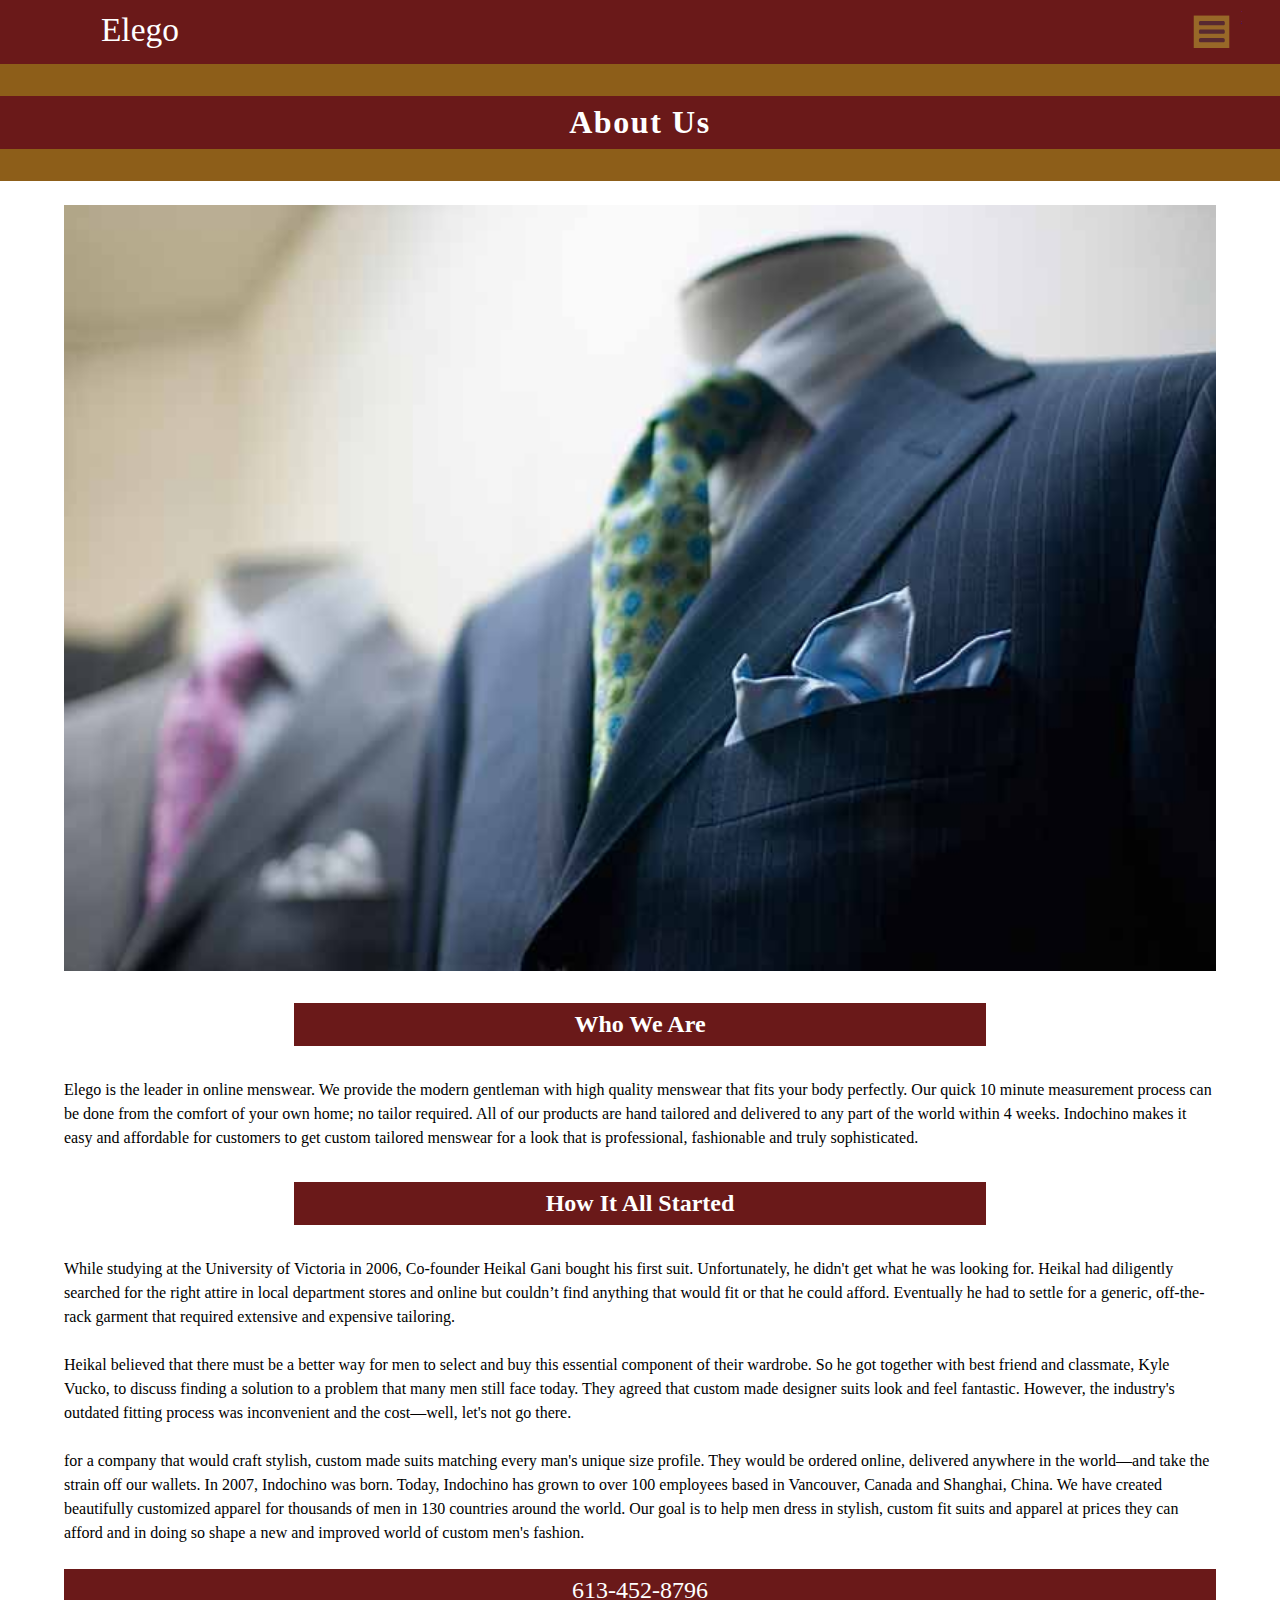
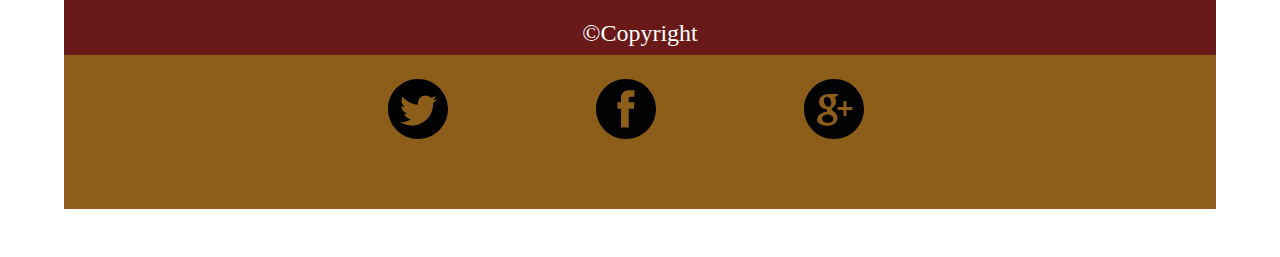
==== company-page.html @ c823d90d "assignment3" ====
<!DOCTYPE html>
<html lang="en-ca">
<head>
	<meta charset="utf-8">
	<title>Elego</title>
	<meta name="viewport" content="width=device-width,initial-scale=1">
    <link href="css/general.css" rel="stylesheet">
</head>    
<body>
    
     <header> 
         <a href="index.html">
            <img src="images/logo.svg" alt="elego logo" class="logo">
         <a/>
             
          <a href="#nav" class="nav-btn" data-state="inactive">Navigate</a> 
	
		<nav class="nav-top">	
            <ul>
				<li><a href="products-page.html">Products Page</a></li>
				<li><a href="company-page.html">About Us</a></li>
			</ul>
        </nav>     
    </header>
         
	<div class="billboard">
		
        <h1>About Us</h1>
	
    </div>
    
    <article>
        
      <img src= "images/companypage-banner.jpg" alt="companypage-banner">
        
        <h2>Who We Are</h2>
        
        <p>Elego is the leader in online menswear. We provide the modern gentleman with high quality menswear that fits your body perfectly. Our quick 10 minute measurement process can be done from the comfort of your own home; no tailor required. All of our products are hand tailored and delivered to any part of the world within 4 weeks. Indochino makes it easy and affordable for customers to get custom tailored menswear for a look that is professional, fashionable and truly sophisticated.</p>
        
        <h3>How It All Started</h3>
          
        <p>While studying at the University of Victoria in 2006, Co-founder Heikal Gani bought his first suit. Unfortunately, he didn't get what he was looking for. Heikal had diligently searched for the right attire in local department stores and online but couldn’t find anything that would fit or that he could afford. Eventually he had to settle for a generic, off-the-rack garment that required extensive and expensive tailoring. 
        <P>Heikal believed that there must be a better way for men to select and buy this essential component of their wardrobe. So he got together with best friend and classmate, Kyle Vucko, to discuss finding a solution to a problem that many men still face today. They agreed that custom made designer suits look and feel fantastic. However, the industry's outdated fitting process was inconvenient and the cost—well, let's not go there.</p>
        <P>for a company that would craft stylish, custom made suits matching every man's unique size profile. They would be ordered online, delivered anywhere in the world—and take the strain off our wallets. In 2007, Indochino was born. Today, Indochino has grown to over 100 employees based in Vancouver, Canada and Shanghai, China. We have created beautifully customized apparel for thousands of men in 130 countries around the world. Our goal is to help men dress in stylish, custom fit suits and apparel at prices they can afford and in doing so shape a new and improved world of custom men's fashion.</p>
  
   <footer>

       <ul class="info">
       
        <li>613-452-8796</li>
        <li>©Copyright</li>
    
        </ul>
        
    <div class="social-media-box">
        <a href="http://www.twitter.com"><img class="social-media" src= "images/twitter-logo.svg" alt="social-media"></a>
        <a href= "http://www.facebook.com"><img src= "images/facebook-logo.svg" alt="social-media" class="social-media"></a>
        <a href= "http://www.googleplus.com"><img src= "images/googleplus-logo.svg" alt="social-media" class="social-media"></a>
    </div>

    </footer>
    
         <script src="js/toggle.js"></script>
    
</body>
</html>
---- css/general.css ----
@charset "utf-8";

@-moz-viewport { width: device-width; scale: 1; }
@-ms-viewport { width: device-width; scale: 1; }
@-o-viewport { width: device-width; scale: 1; }
@-webkit-viewport { width: device-width; scale: 1; }
@viewport { width: device-width; scale: 1; }

* {
	-moz-box-sizing: border-box;
	-webkit-box-sizing: border-box;
	box-sizing: border-box;
}

html {
	-moz-text-size-adjust: 100%;
	-ms-text-size-adjust: 100%;
	-webkit-text-size-adjust: 100%;
	text-size-adjust: 100%;
    font-size: 100%;
    font-family: Georgia, Times, serif;
}

img {
	width: 100%;
    display: block;
}

body {
    margin: 0rem;
    padding: 0; 
}

article {
    margin: 1.5rem 5%;
    padding: 0;
    overflow: hidden;   
}

header {
    overflow: hidden;
    background-color: #6A1919;
    
}

.logo {
    height: 4rem;
    width: auto;
    background-color: #6A1919;
    padding: 0;
    margin: 0 5%;  
}

.billboard {
    overflow: hidden;
    background-color: #8D5E19; 
}

p {
    line-height: 1.5rem;
    margin: 0 0 1.5rem;
    font-size: 1rem;
}

h1 { 
    margin: 2rem 0;
    background-color: #6A1919;
    font-size: 2.rem;
    letter-spacing: .1rem;
    padding: .5rem 11.1%;
    color: white;  
    text-align: center;
}

figure {
    margin: 0 auto 1.5rem;
     width: 100%;
}
 
figcaption {
    font-size: .80rem;
    margin: .5rem 5%;  
}

h2 {
    background-color: #6A1919;
    font-size: 1.5rem;
    margin: 2rem 20%;
    color: white; 
    text-align: center;
    padding: .5rem 5%;
}

h3 { 
    background-color: #6A1919;
    font-size: 1.5rem;
    margin: 2rem 20%;
    color: white;
    text-align: center;
    padding: .5rem 5%;
}

h4 { 
    background-color: #6A1919;
    font-size: 1.5rem;
    margin: 2rem 20%;
    color: white;
    text-align: center;
    padding: .5rem 5%;
}

h5 { 
    background-color: #6A1919;
    font-size: 1.5rem;
    margin: 2rem 20%;
    color: white;
    text-align: center;
    padding: .5rem 5%;
}

h6 { 
    background-color: #6A1919;
    font-size: 1.5rem;
    margin: 2rem 20%;
    color: white;
    text-align: center;
    padding: .5rem 5%;
}

summary {
     background-color: black;
     color: white;
     margin: 1.5rem;
}

.nav-btn,
.nav-btn:link,
.nav-btn:visited {
	height: 4rem;
    width: 4rem; 
	overflow: hidden;
    position: absolute;
    top: .5rem;
    right: 3%;
	background: transparent url("../images/icon-nav.svg") no-repeat 0 0;
	text-indent: 100%;
	white-space: nowrap; 
}

.nav-top {
	max-height: 0; 
    background-color: black;
	-moz-transition: all 250ms linear;
	-o-transition: all 250ms linear;
	-webkit-transition: all 250ms linear;
	transition: all 250ms linear;
}

.nav-top[data-state="expanded"] {
	max-height: 14rem; 
}

.nav-top ul { 
	margin: 0;
    padding: 1.5rem 1rem;
    list-style-type: none;
}

.nav-top a,
.nav-top a:link,
.nav-top a:visited {
	display: block;
	font-size: 1.6rem;
    padding: .875rem 5%;
	color: white;
	text-decoration: none;
    
}

.social-media {
    width: 60px;
    padding: 0;
    margin: 1.5rem 7.5% 1.5rem 5%;
    display: inline-block;
}

.social-media:nth-child(3){
    float: right;
}

.social-media-box {
    text-align:center;
}

.info {
    text-align: center;
    list-style: none;
    padding: 0;
    margin: 0;
}

.info li {
    background-color: #6A1919;
    font-size: 1.5rem;
    color: white;
    text-align: center;
    padding: .5rem 5%
}
    
footer {
    background-color:#8D5E19;
    /*overflow:hidden;*/
    margin: 1.5rem auto;
    height: 15rem;
}

ul {
    padding:0;
    margin:0;
    padding: 0 1rem;
    padding-bottom: 1.5rem;
}

.unit {
    display:block;
    float:left;
    position:relative;
    width: auto;
}

.unit-s-1 {
    width: 100%;   
}

.unit-s-1-2 {
    width: 50%;   
}


.unit-s-1-3 {
    width: 33.333%;
}

.gutter {
    padding: 1.5rem .5rem;
}

.desc-img {
    width: 100%;
    position:relative;
}

.img-flex {
    width:100%;
}

.description {
    bottom: 0rem;
    right: 0;
    left: 0;
    position:absolute;
    width: 100%;
    color: #fff;
    text-align:center;
    background-color:rgba(0,0,0,.6);
    -webkit-margin-before: 0;
    -webkit-margin-after: 0;
    -webkit-margin-start: 0px;
    -webkit-margin-end: 0px;
}

.featured {
    clear: both;
}
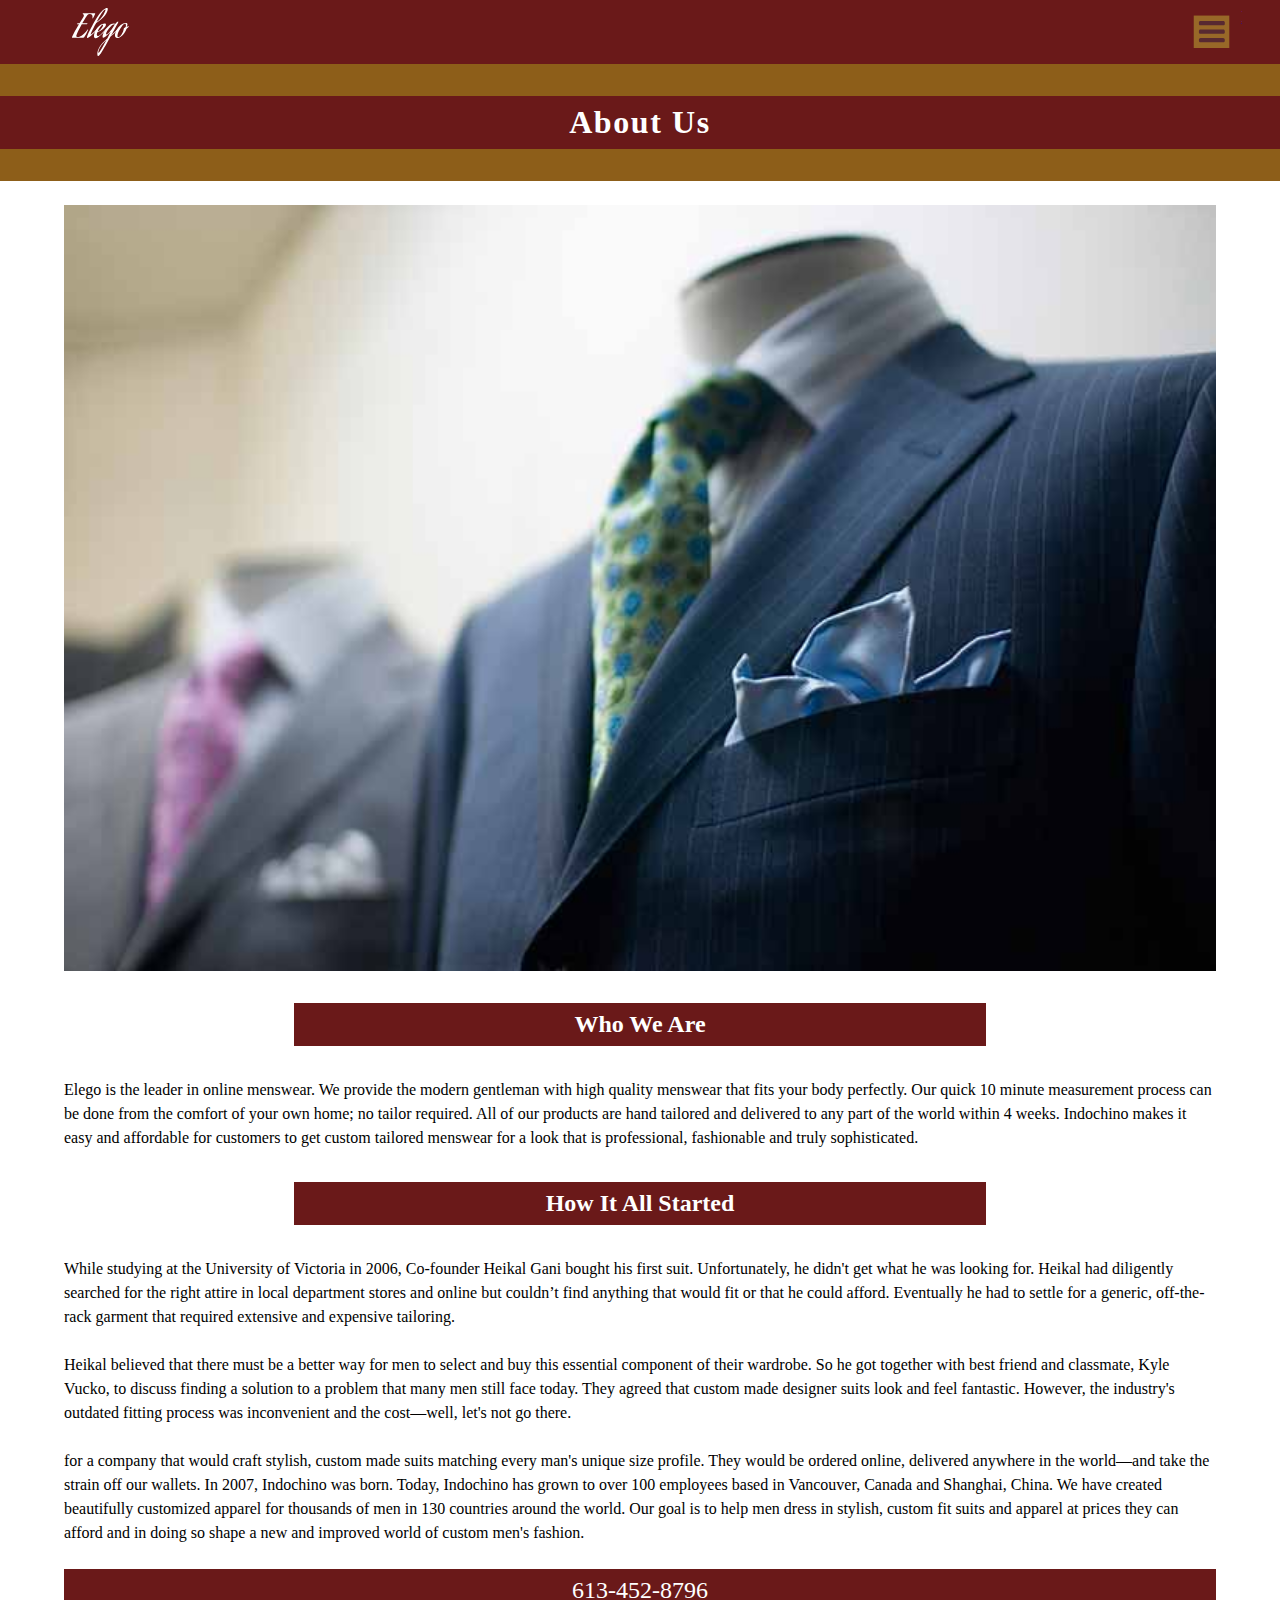
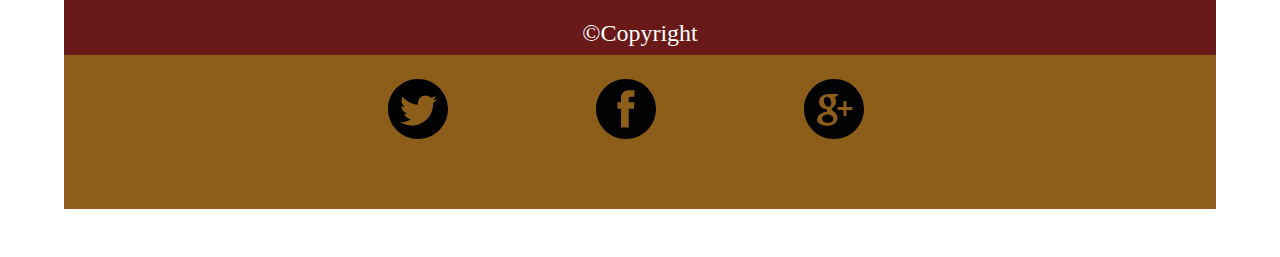
==== commit 997a435b: "assignment3" ====
--- a/company-page.html
+++ b/company-page.html
@@ -10,7 +10,7 @@
     
      <header> 
          <a href="index.html">
-            <img src="images/logo.svg" alt="elego logo" class="logo">
+            <img src= "images/logo.svg" alt="elego logo" class="logo">
          <a/>
              
           <a href="#nav" class="nav-btn" data-state="inactive">Navigate</a> 
--- a/css/general.css
+++ b/css/general.css
@@ -39,15 +39,14 @@
 
 header {
     overflow: hidden;
-    background-color: #6A1919;
-    
+    background-color: #6A1919;    
 }
 
 .logo {
     height: 4rem;
     width: auto;
     background-color: #6A1919;
-    padding: 0;
+    padding: .5rem;
     margin: 0 5%;  
 }
 
@@ -209,7 +208,6 @@
     
 footer {
     background-color:#8D5E19;
-    /*overflow:hidden;*/
     margin: 1.5rem auto;
     height: 15rem;
 }
@@ -235,7 +233,6 @@
 .unit-s-1-2 {
     width: 50%;   
 }
-
 
 .unit-s-1-3 {
     width: 33.333%;
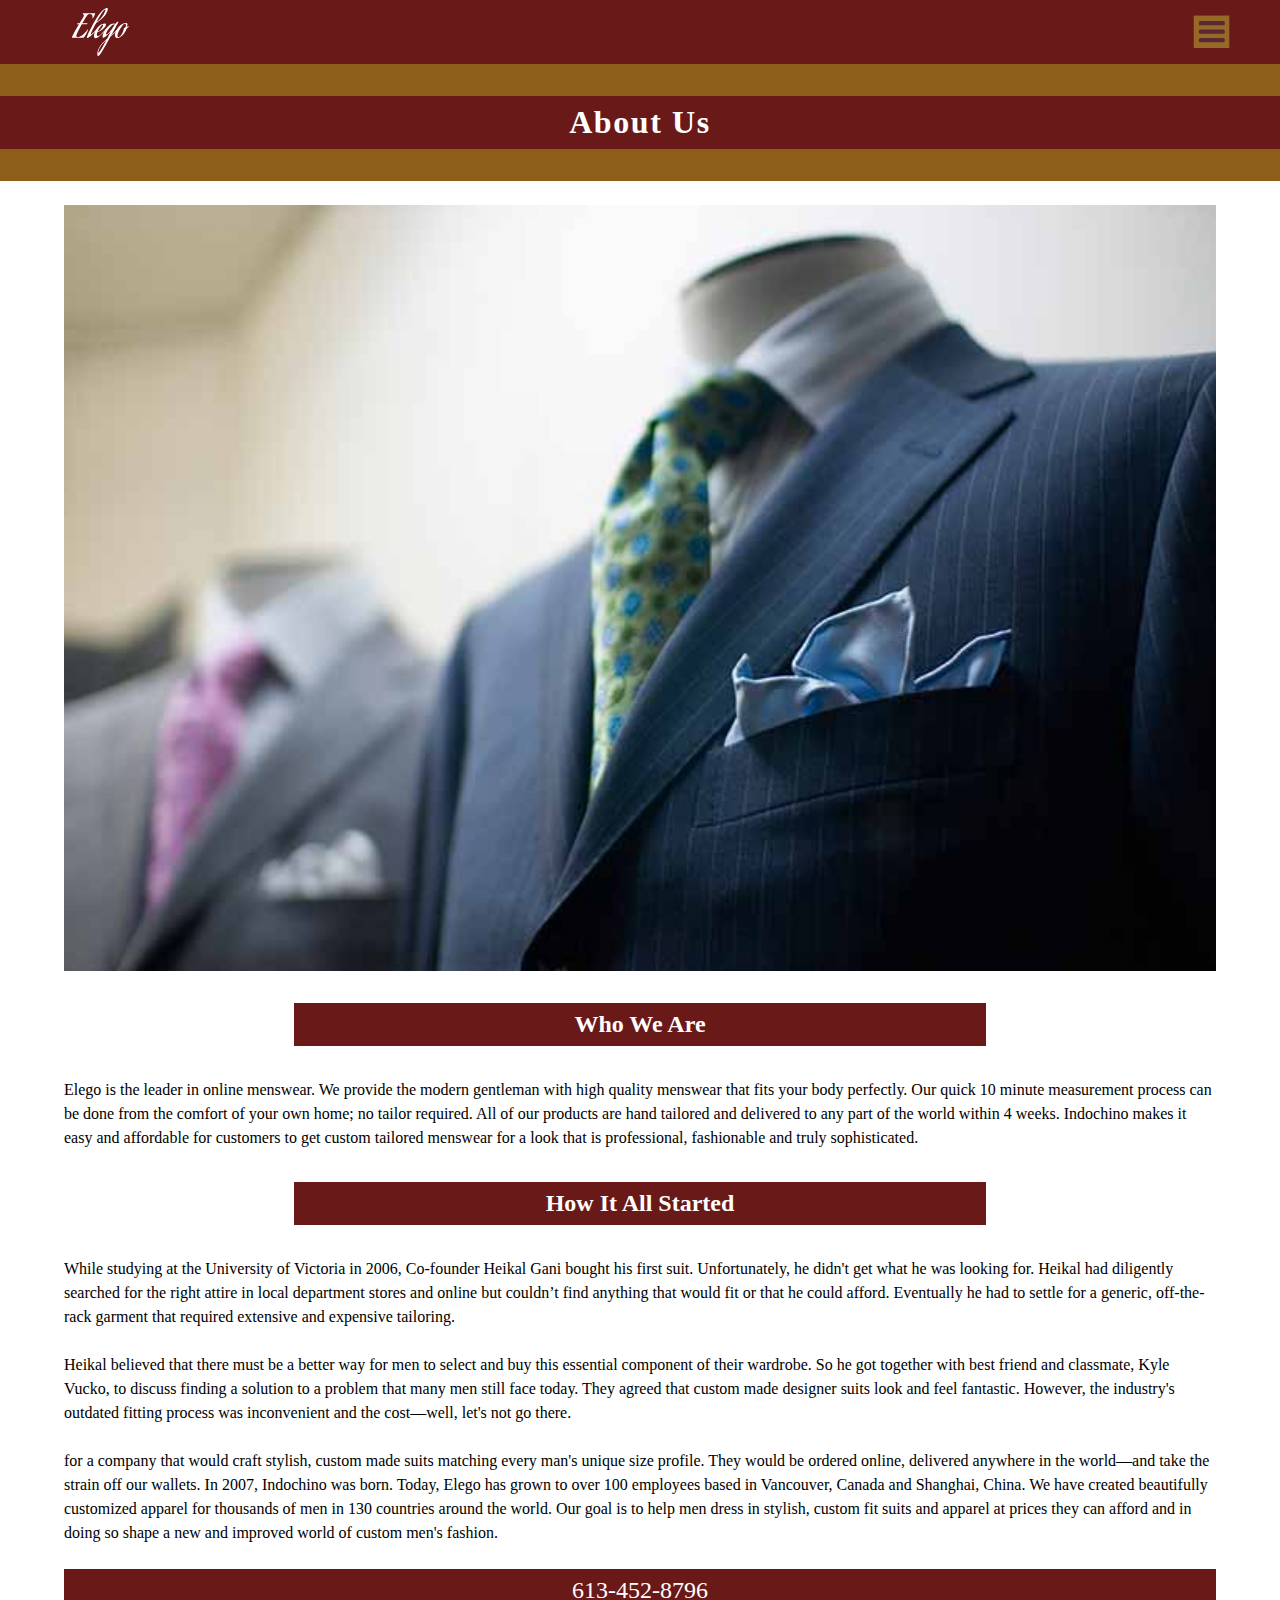
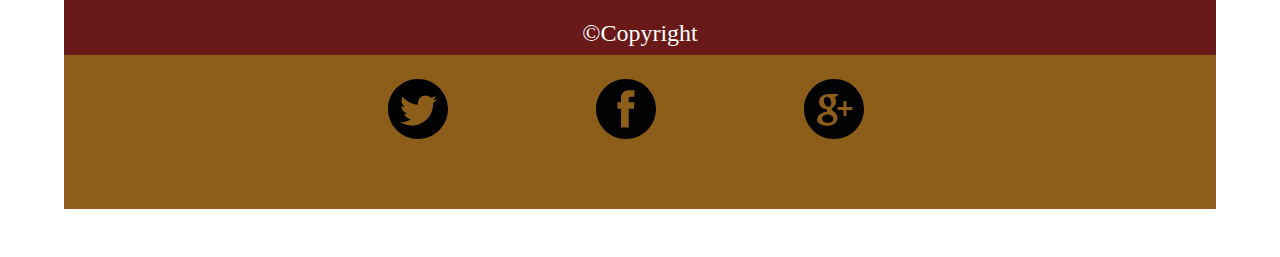
==== commit aaa6eec9: "assignment3" ====
--- a/company-page.html
+++ b/company-page.html
@@ -41,7 +41,7 @@
           
         <p>While studying at the University of Victoria in 2006, Co-founder Heikal Gani bought his first suit. Unfortunately, he didn't get what he was looking for. Heikal had diligently searched for the right attire in local department stores and online but couldn’t find anything that would fit or that he could afford. Eventually he had to settle for a generic, off-the-rack garment that required extensive and expensive tailoring. 
         <P>Heikal believed that there must be a better way for men to select and buy this essential component of their wardrobe. So he got together with best friend and classmate, Kyle Vucko, to discuss finding a solution to a problem that many men still face today. They agreed that custom made designer suits look and feel fantastic. However, the industry's outdated fitting process was inconvenient and the cost—well, let's not go there.</p>
-        <P>for a company that would craft stylish, custom made suits matching every man's unique size profile. They would be ordered online, delivered anywhere in the world—and take the strain off our wallets. In 2007, Indochino was born. Today, Indochino has grown to over 100 employees based in Vancouver, Canada and Shanghai, China. We have created beautifully customized apparel for thousands of men in 130 countries around the world. Our goal is to help men dress in stylish, custom fit suits and apparel at prices they can afford and in doing so shape a new and improved world of custom men's fashion.</p>
+        <P>for a company that would craft stylish, custom made suits matching every man's unique size profile. They would be ordered online, delivered anywhere in the world—and take the strain off our wallets. In 2007, Indochino was born. Today, Elego has grown to over 100 employees based in Vancouver, Canada and Shanghai, China. We have created beautifully customized apparel for thousands of men in 130 countries around the world. Our goal is to help men dress in stylish, custom fit suits and apparel at prices they can afford and in doing so shape a new and improved world of custom men's fashion.</p>
   
    <footer>
 
--- a/css/general.css
+++ b/css/general.css
@@ -173,7 +173,6 @@
     padding: .875rem 5%;
 	color: white;
 	text-decoration: none;
-    
 }
 
 .social-media {
@@ -227,7 +226,7 @@
 }
 
 .unit-s-1 {
-    width: 100%;   
+    width: 100%;
 }
 
 .unit-s-1-2 {
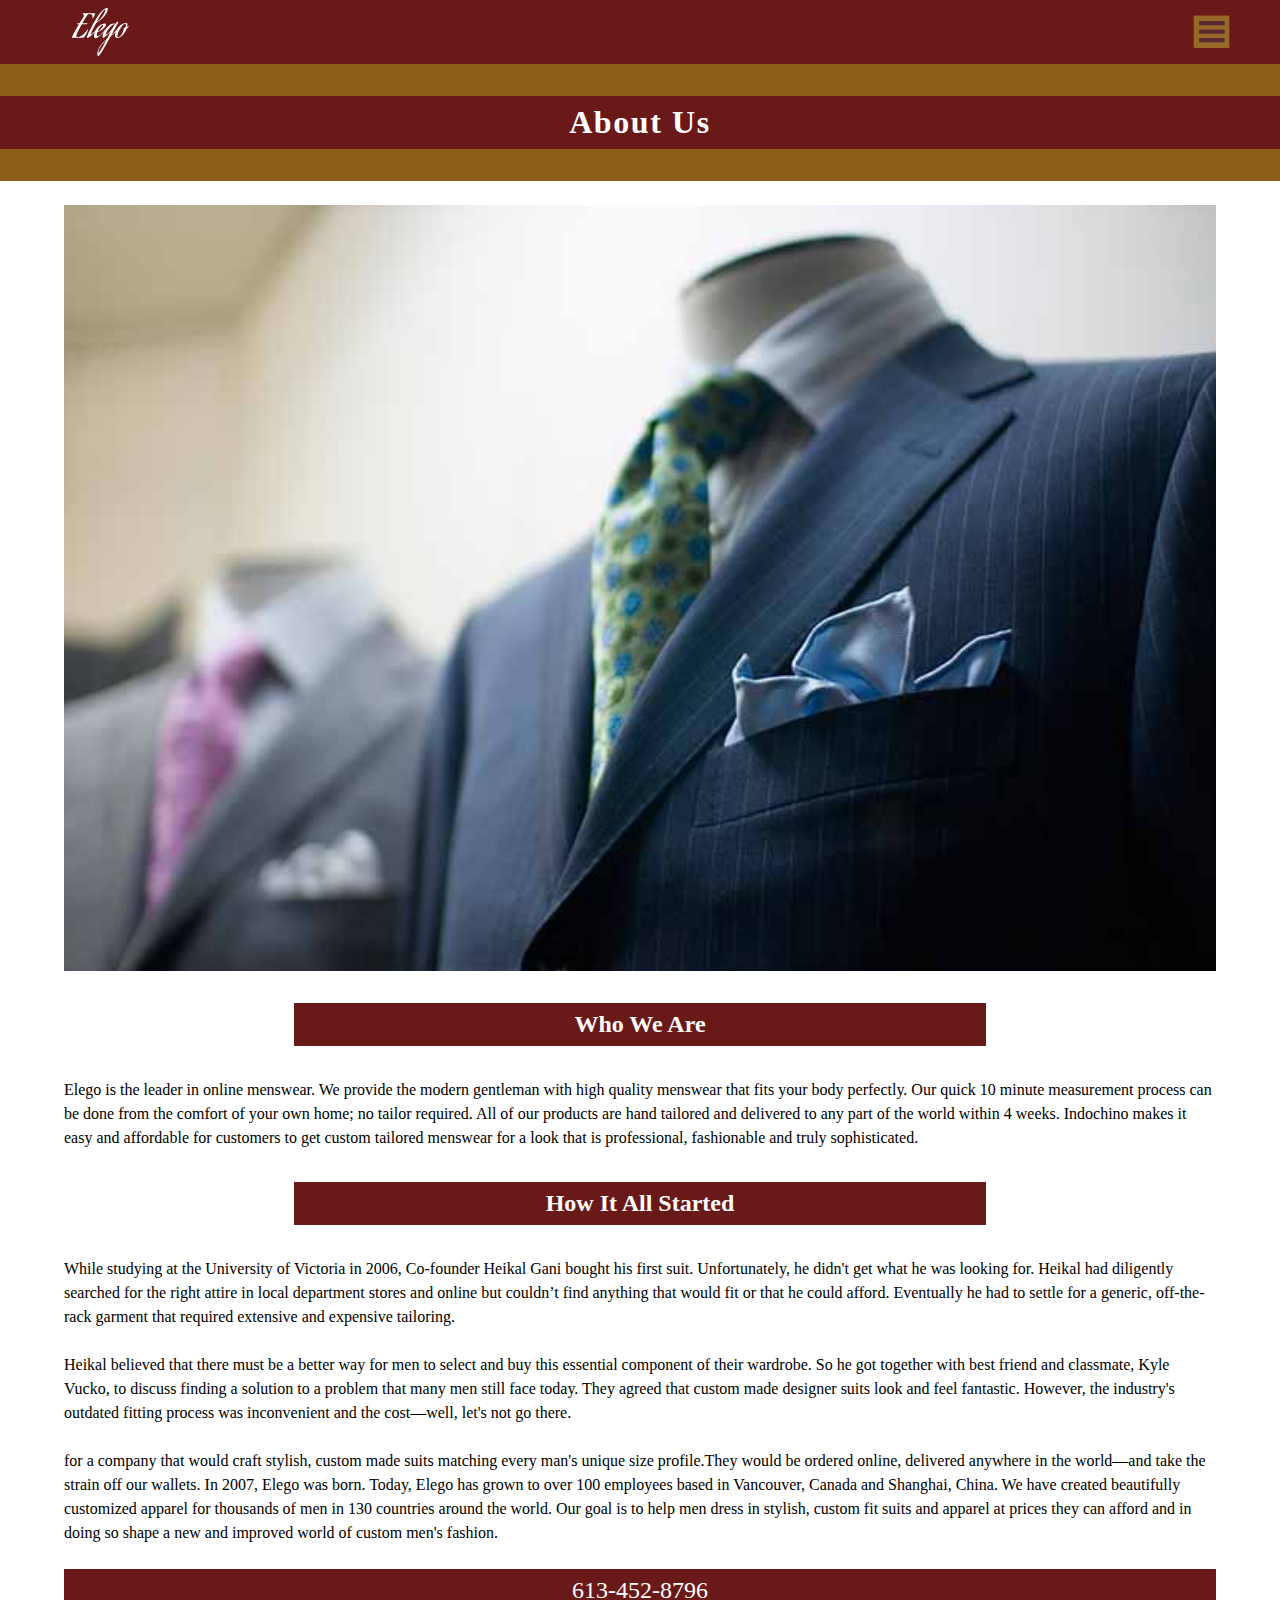
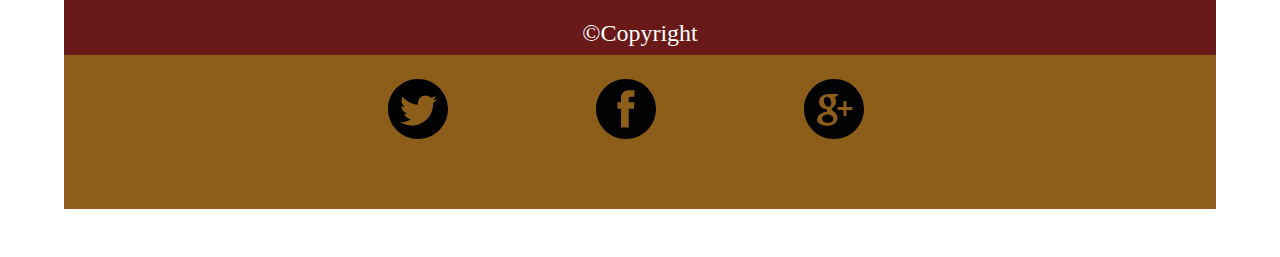
==== commit 2a8364c8: "assignment3" ====
--- a/company-page.html
+++ b/company-page.html
@@ -41,16 +41,14 @@
           
         <p>While studying at the University of Victoria in 2006, Co-founder Heikal Gani bought his first suit. Unfortunately, he didn't get what he was looking for. Heikal had diligently searched for the right attire in local department stores and online but couldn’t find anything that would fit or that he could afford. Eventually he had to settle for a generic, off-the-rack garment that required extensive and expensive tailoring. 
         <P>Heikal believed that there must be a better way for men to select and buy this essential component of their wardrobe. So he got together with best friend and classmate, Kyle Vucko, to discuss finding a solution to a problem that many men still face today. They agreed that custom made designer suits look and feel fantastic. However, the industry's outdated fitting process was inconvenient and the cost—well, let's not go there.</p>
-        <P>for a company that would craft stylish, custom made suits matching every man's unique size profile. They would be ordered online, delivered anywhere in the world—and take the strain off our wallets. In 2007, Indochino was born. Today, Elego has grown to over 100 employees based in Vancouver, Canada and Shanghai, China. We have created beautifully customized apparel for thousands of men in 130 countries around the world. Our goal is to help men dress in stylish, custom fit suits and apparel at prices they can afford and in doing so shape a new and improved world of custom men's fashion.</p>
+        <P>for a company that would craft stylish, custom made suits matching every man's unique size profile.They would be ordered online, delivered anywhere in the world—and take the strain off our wallets. In 2007, Elego was born. Today, Elego has grown to over 100 employees based in Vancouver, Canada and Shanghai, China. We have created beautifully customized apparel for thousands of men in 130 countries around the world. Our goal is to help men dress in stylish, custom fit suits and apparel at prices they can afford and in doing so shape a new and improved world of custom men's fashion.</p>
   
    <footer>
 
        <ul class="info">
-       
         <li>613-452-8796</li>
         <li>©Copyright</li>
-    
-        </ul>
+       </ul>
         
     <div class="social-media-box">
         <a href="http://www.twitter.com"><img class="social-media" src= "images/twitter-logo.svg" alt="social-media"></a>
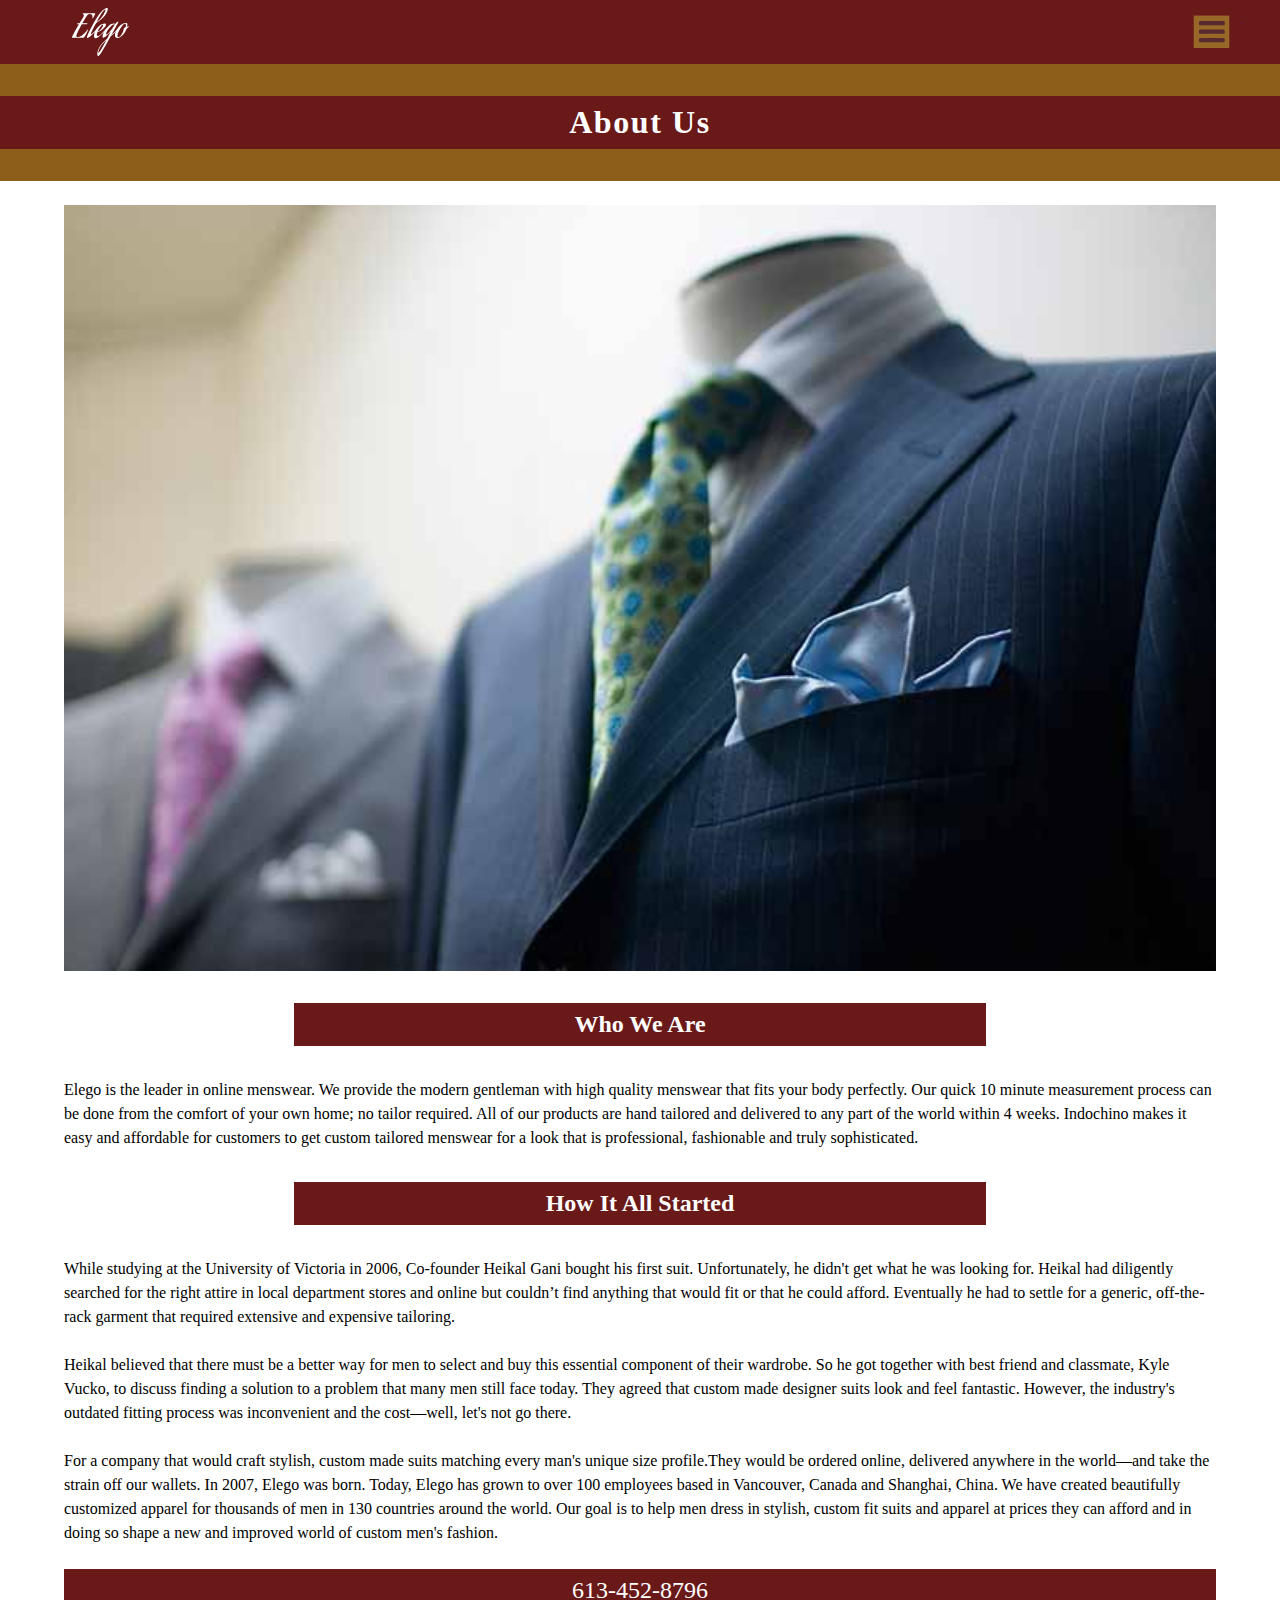
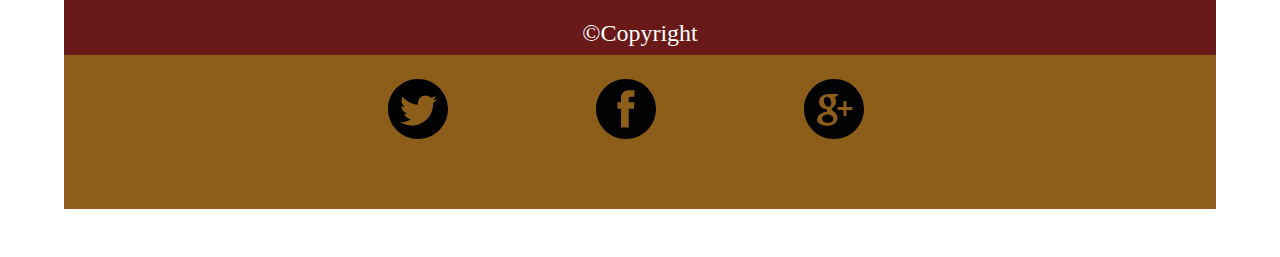
==== commit 41b9d038: "assignment3" ====
--- a/company-page.html
+++ b/company-page.html
@@ -41,7 +41,7 @@
           
         <p>While studying at the University of Victoria in 2006, Co-founder Heikal Gani bought his first suit. Unfortunately, he didn't get what he was looking for. Heikal had diligently searched for the right attire in local department stores and online but couldn’t find anything that would fit or that he could afford. Eventually he had to settle for a generic, off-the-rack garment that required extensive and expensive tailoring. 
         <P>Heikal believed that there must be a better way for men to select and buy this essential component of their wardrobe. So he got together with best friend and classmate, Kyle Vucko, to discuss finding a solution to a problem that many men still face today. They agreed that custom made designer suits look and feel fantastic. However, the industry's outdated fitting process was inconvenient and the cost—well, let's not go there.</p>
-        <P>for a company that would craft stylish, custom made suits matching every man's unique size profile.They would be ordered online, delivered anywhere in the world—and take the strain off our wallets. In 2007, Elego was born. Today, Elego has grown to over 100 employees based in Vancouver, Canada and Shanghai, China. We have created beautifully customized apparel for thousands of men in 130 countries around the world. Our goal is to help men dress in stylish, custom fit suits and apparel at prices they can afford and in doing so shape a new and improved world of custom men's fashion.</p>
+        <P>For a company that would craft stylish, custom made suits matching every man's unique size profile.They would be ordered online, delivered anywhere in the world—and take the strain off our wallets. In 2007, Elego was born. Today, Elego has grown to over 100 employees based in Vancouver, Canada and Shanghai, China. We have created beautifully customized apparel for thousands of men in 130 countries around the world. Our goal is to help men dress in stylish, custom fit suits and apparel at prices they can afford and in doing so shape a new and improved world of custom men's fashion.</p>
   
    <footer>
 
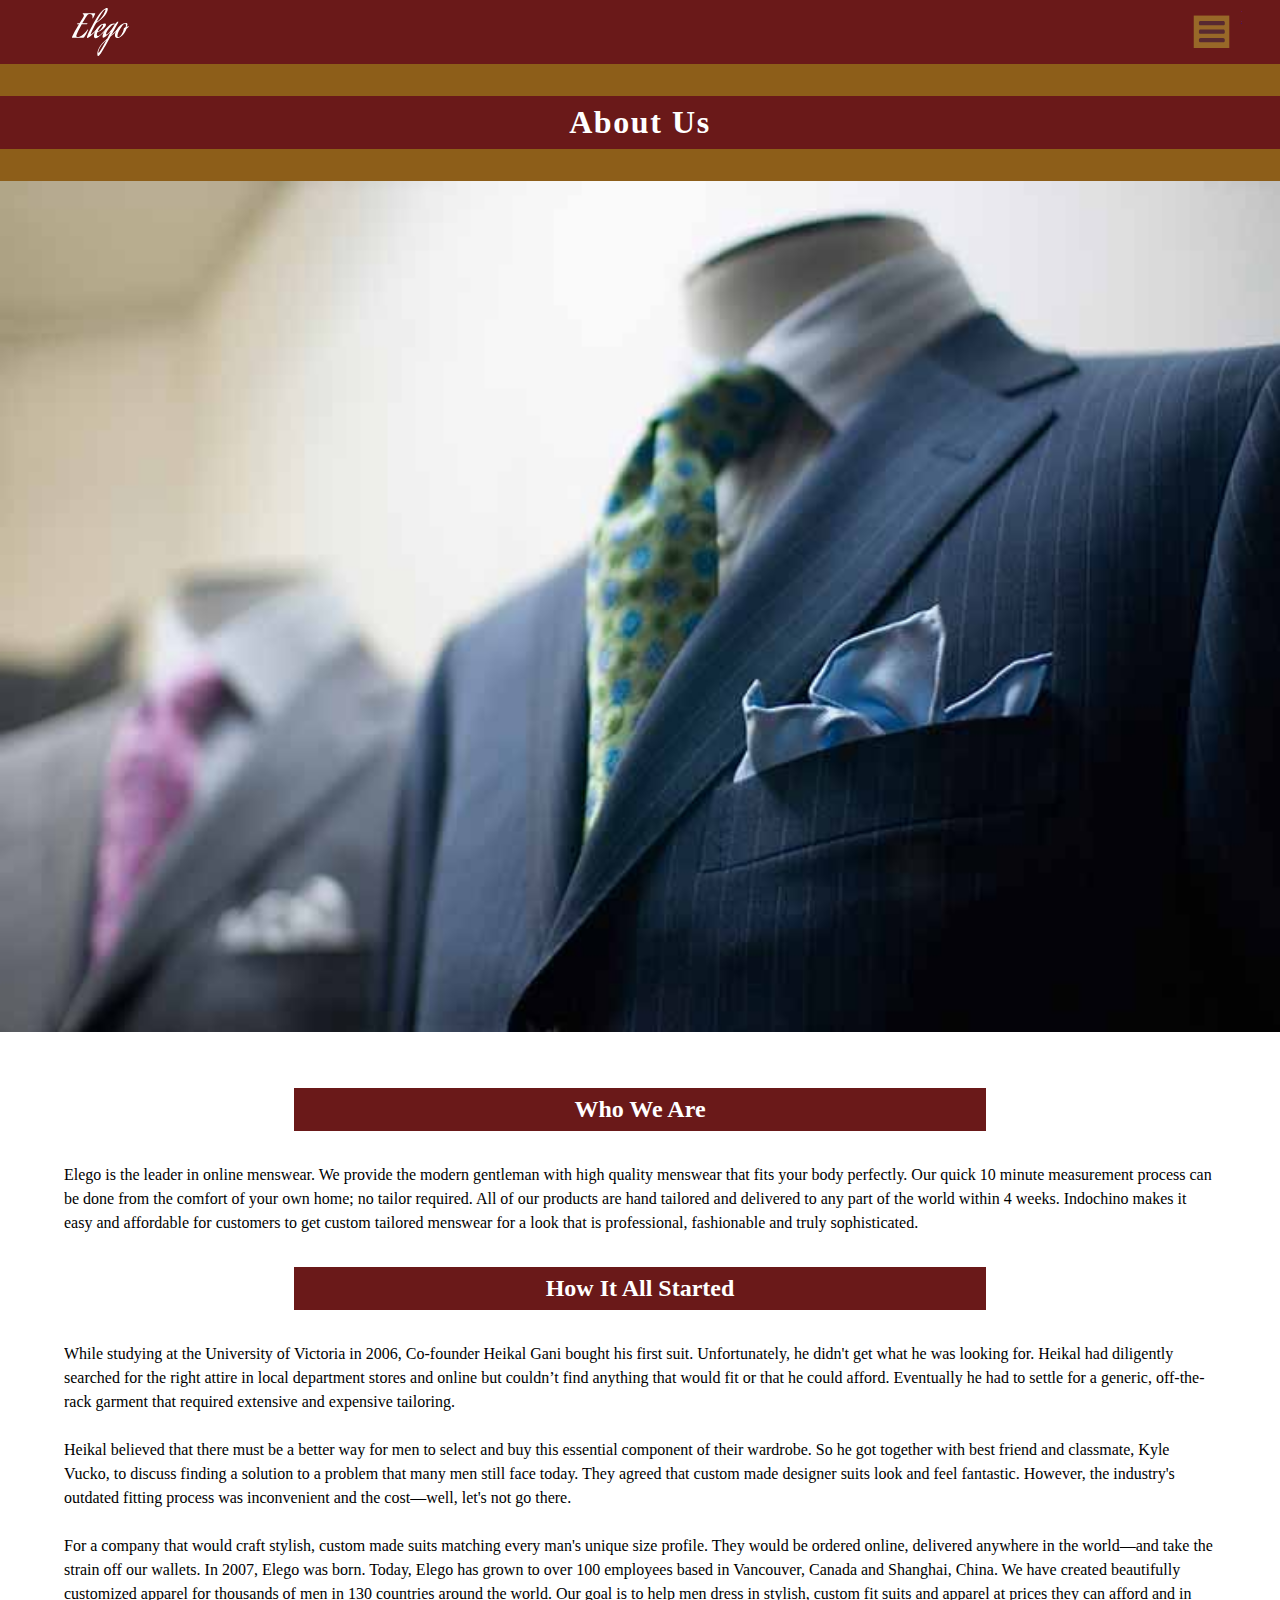
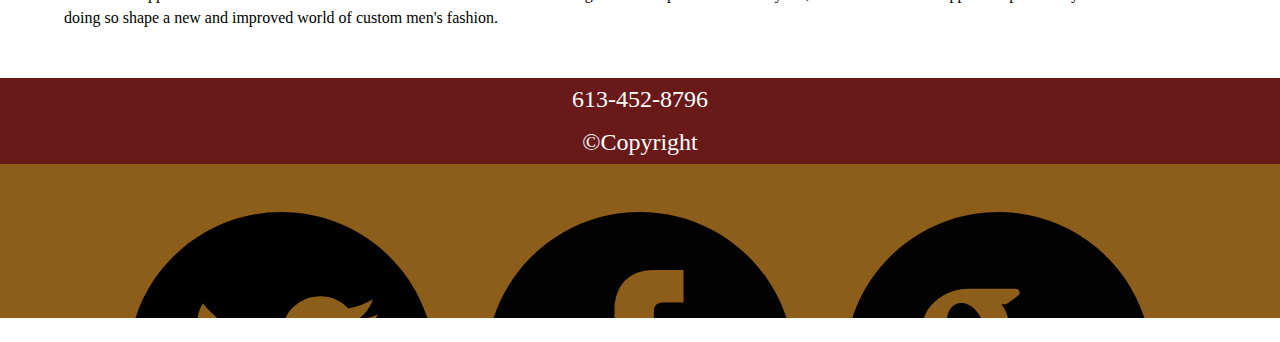
==== commit be86d65f: "assignment3" ====
--- a/company-page.html
+++ b/company-page.html
@@ -29,9 +29,9 @@
 	
     </div>
     
-    <article>
-        
-      <img src= "images/companypage-banner.jpg" alt="companypage-banner">
+    <img src= "images/companypage-banner.jpg" alt="companypage-banner">
+         
+        <article>
         
         <h2>Who We Are</h2>
         
@@ -41,19 +41,23 @@
           
         <p>While studying at the University of Victoria in 2006, Co-founder Heikal Gani bought his first suit. Unfortunately, he didn't get what he was looking for. Heikal had diligently searched for the right attire in local department stores and online but couldn’t find anything that would fit or that he could afford. Eventually he had to settle for a generic, off-the-rack garment that required extensive and expensive tailoring. 
         <P>Heikal believed that there must be a better way for men to select and buy this essential component of their wardrobe. So he got together with best friend and classmate, Kyle Vucko, to discuss finding a solution to a problem that many men still face today. They agreed that custom made designer suits look and feel fantastic. However, the industry's outdated fitting process was inconvenient and the cost—well, let's not go there.</p>
-        <P>For a company that would craft stylish, custom made suits matching every man's unique size profile.They would be ordered online, delivered anywhere in the world—and take the strain off our wallets. In 2007, Elego was born. Today, Elego has grown to over 100 employees based in Vancouver, Canada and Shanghai, China. We have created beautifully customized apparel for thousands of men in 130 countries around the world. Our goal is to help men dress in stylish, custom fit suits and apparel at prices they can afford and in doing so shape a new and improved world of custom men's fashion.</p>
+        <P>For a company that would craft stylish, custom made suits matching every man's unique size profile. They would be ordered online, delivered anywhere in the world—and take the strain off our wallets. In 2007, Elego was born. Today, Elego has grown to over 100 employees based in Vancouver, Canada and Shanghai, China. We have created beautifully customized apparel for thousands of men in 130 countries around the world. Our goal is to help men dress in stylish, custom fit suits and apparel at prices they can afford and in doing so shape a new and improved world of custom men's fashion.</p>
+        
+        </article>
   
    <footer>
 
        <ul class="info">
+       
         <li>613-452-8796</li>
         <li>©Copyright</li>
-       </ul>
+    
+        </ul>
         
-    <div class="social-media-box">
-        <a href="http://www.twitter.com"><img class="social-media" src= "images/twitter-logo.svg" alt="social-media"></a>
-        <a href= "http://www.facebook.com"><img src= "images/facebook-logo.svg" alt="social-media" class="social-media"></a>
-        <a href= "http://www.googleplus.com"><img src= "images/googleplus-logo.svg" alt="social-media" class="social-media"></a>
+    <div class="social-media">
+        <a href="http://www.twitter.com"><img src= "images/twitter-logo.svg" alt="social-media"></a>
+        <a href= "http://www.facebook.com"><img src= "images/facebook-logo.svg" alt="social-media"></a>
+        <a href= "http://www.googleplus.com"><img src= "images/googleplus-logo.svg" alt="social-media"></a>
     </div>
 
     </footer>
--- a/css/general.css
+++ b/css/general.css
@@ -176,18 +176,20 @@
 }
 
 .social-media {
-    width: 60px;
+    padding: 3rem 10% 0;
+    overflow: hidden;
+}
+
+.social-media a {
+    float: left;
+    width: 30%;
     padding: 0;
-    margin: 1.5rem 7.5% 1.5rem 5%;
+    margin: 0 5% 0 0;
     display: inline-block;
 }
 
-.social-media:nth-child(3){
-    float: right;
-}
-
-.social-media-box {
-    text-align:center;
+.social-media a:nth-child(3){
+    margin: 0;
 }
 
 .info {
@@ -209,6 +211,7 @@
     background-color:#8D5E19;
     margin: 1.5rem auto;
     height: 15rem;
+    overflow: hidden;
 }
 
 ul {
@@ -267,9 +270,4 @@
 
 .featured {
     clear: both;
-}
-
-
-
-
-
+}